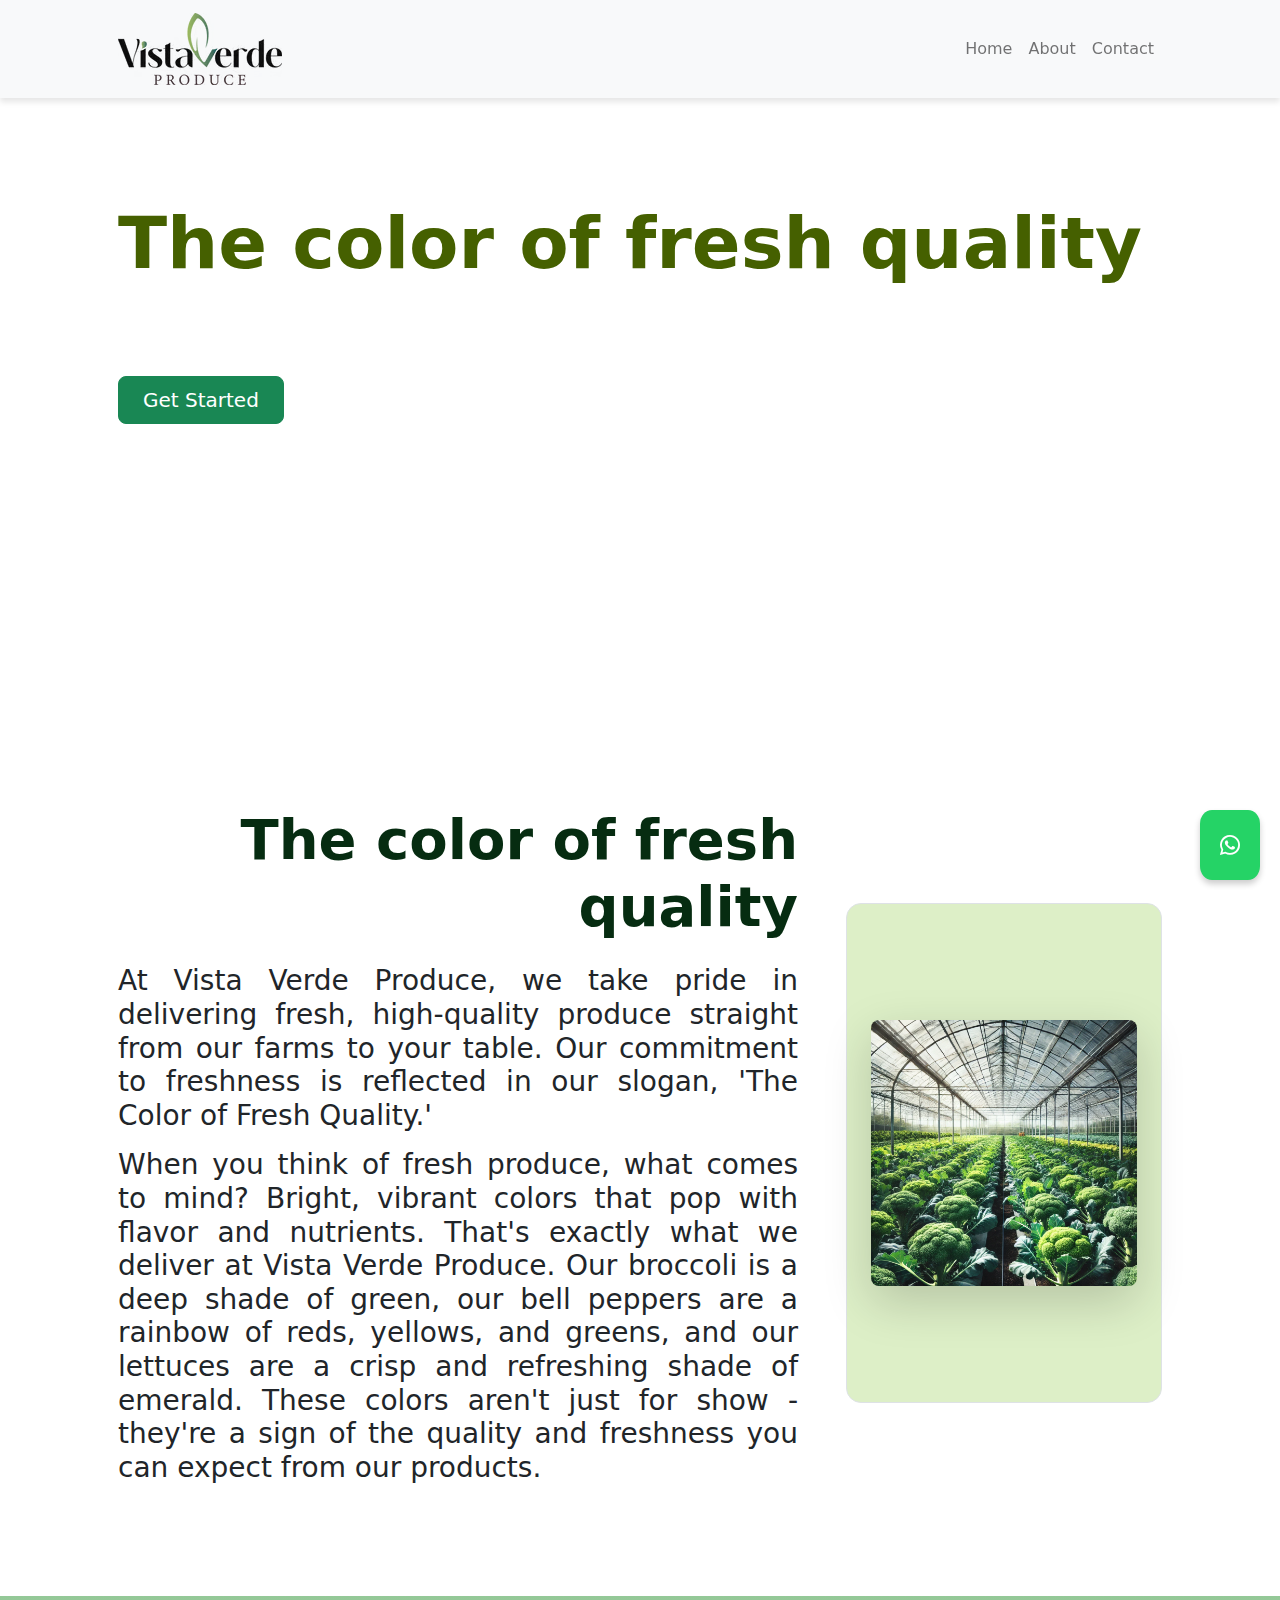
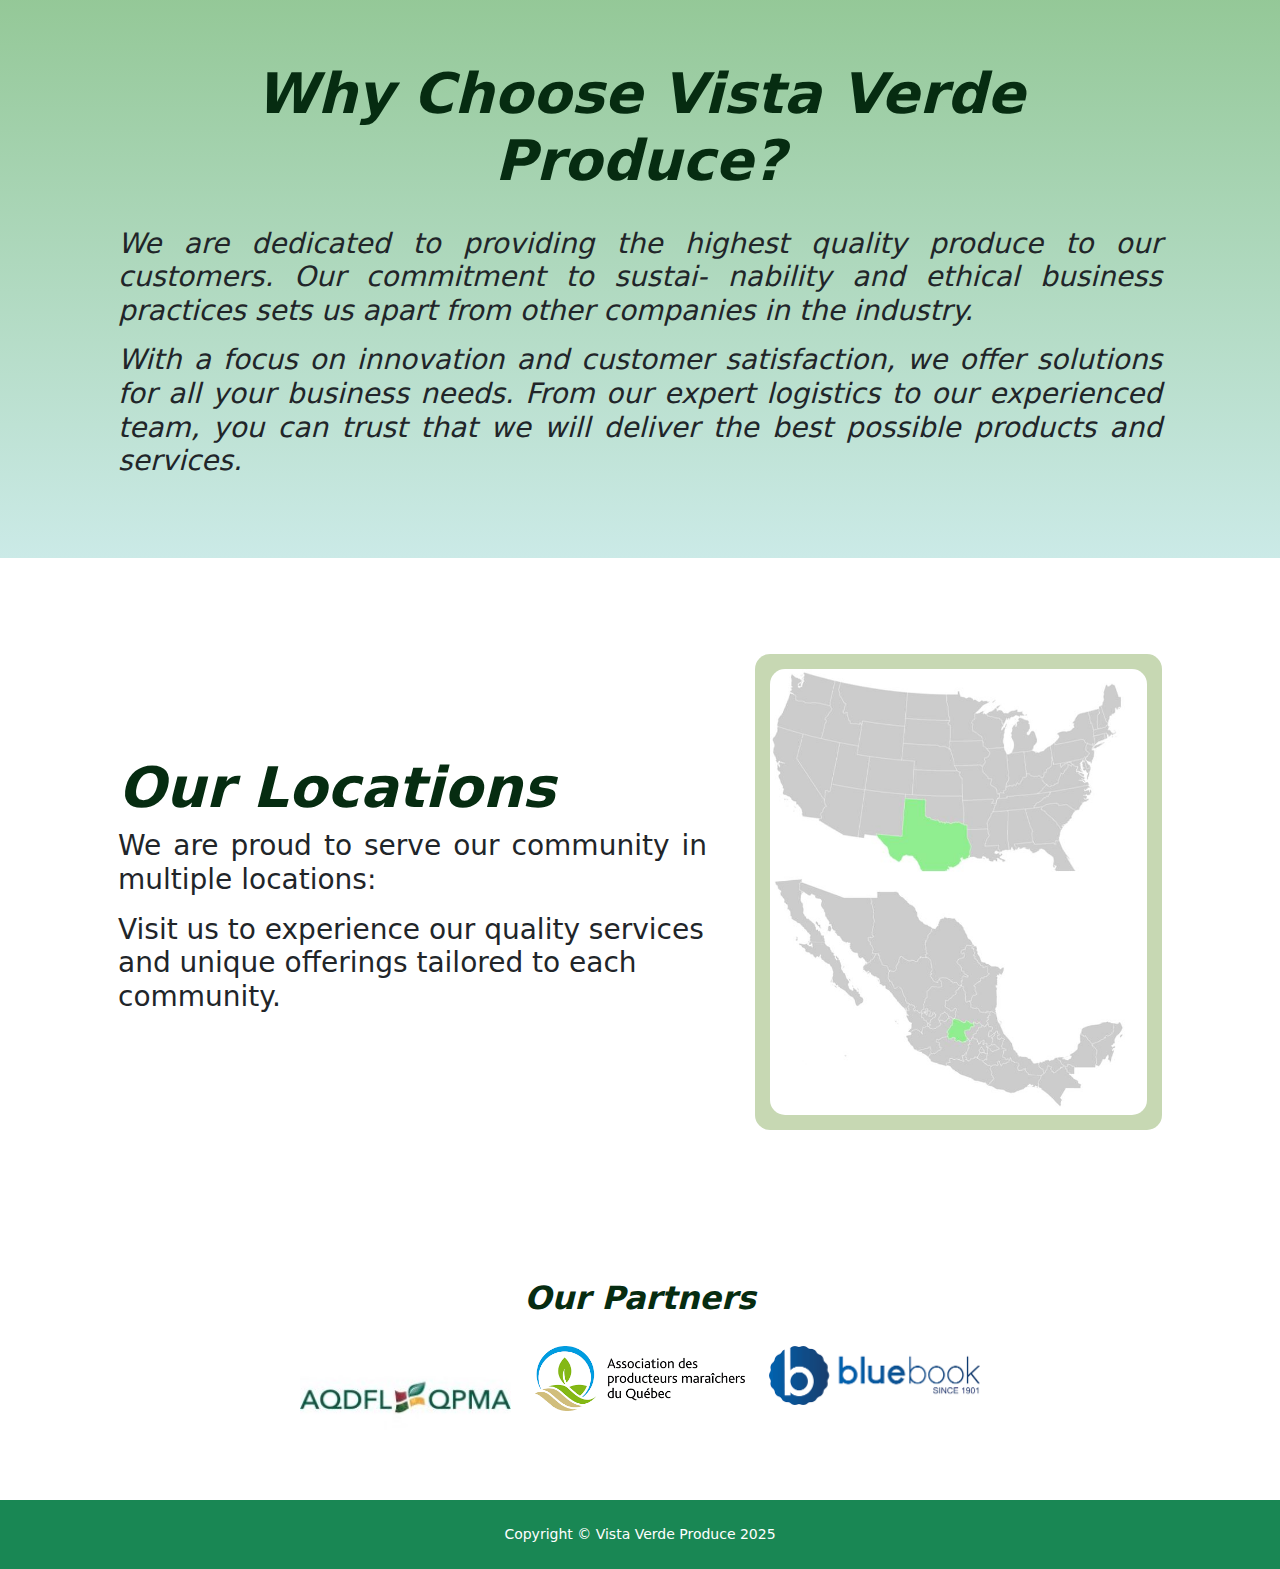
==== index.html @ ee011097 "Init" ====
<!DOCTYPE html>
<html lang="en">
    <head>
        <meta charset="utf-8" />
        <meta name="viewport" content="width=device-width, initial-scale=1, shrink-to-fit=no" />
        <meta name="description" content="" />
        <meta name="author" content="" />
        <title>Vista Verde Produce - Home</title>
        <!-- Favicon-->
        <link rel="icon" type="image/png" href="assets/GlifoVerdeP.avif" />
        <!-- Bootstrap icons-->
        <link href="https://cdn.jsdelivr.net/npm/bootstrap-icons@1.5.0/font/bootstrap-icons.css" rel="stylesheet" />
        <!-- Core theme CSS (includes Bootstrap)-->
        <link href="css/styles.css" rel="stylesheet" />
        <style>
            .navbar {
                position: fixed;
                top: 0;
                width: 100%;
                z-index: 1000;
                box-shadow: 0 4px 6px rgba(0, 0, 0, 0.1);
            }
            body {
                padding-top: 56px;
            }
            .navbar-collapse {
                background-color: white;
                position: absolute;
                width: 100%;
                left: 0;
                top: 100%;
                box-shadow: 0 4px 6px rgba(0, 0, 0, 0.1);
            }
            @media (min-width: 992px) {
                .navbar-collapse {
                    position: relative;
                    background-color: transparent;
                    box-shadow: none;
                }
            }
        </style>
    </head>
    
    <body class="d-flex flex-column h-100">
        <main class="flex-shrink-0"> 
            <!-- Video de fondo -->
            <div class="video-background">
                <video autoplay muted loop>
                    <source src="assets/back-clip-demo.mp4" type="video/mp4">
                    Tu navegador no soporta el video.
                </video>
            </div>

                 <!-- Navigation-->
                 <nav class="navbar navbar-expand-lg navbar-light bg-light">
                    <div class="container px-5">
                        <a class="navbar-brand" href="index.html"><img src="assets/logo Oficial VistaVerde Produce1080x1080.avif" ></a>
                        <button class="navbar-toggler" type="button" data-bs-toggle="collapse" data-bs-target="#navbarSupportedContent" aria-controls="navbarSupportedContent" aria-expanded="false" aria-label="Toggle navigation"><span class="navbar-toggler-icon"></span></button>
                        <div class="collapse navbar-collapse" id="navbarSupportedContent">
                            <ul class="navbar-nav ms-auto mb-2 mb-lg-0">
                                <li class="nav-item"><a class="nav-link" href="index.html">Home</a></li>
                                <li class="nav-item"><a class="nav-link" href="#">About</a></li>
                                <li class="nav-item"><a class="nav-link" href="#">Contact</a></li>
                            </ul>
                        </div>
                    </div>
                </nav>

            <!-- Header-->
            <header class="py-5" >
                <div class="container px-5">
                    <div class="row align-items-center justify-content-center my-5">
                        <div class="col-lg-12 col-xl-12 col-xxl-12">
                            <div class="py-5 text-center text-xl-start">
                                <h1 class="display-2 fw-bolder mb-2" style="color:#456000">The color of fresh quality</h1>
                                <p class="lead fw-normal display-5 text-white mb-4">Fresh and high quality products</p>
                               <div class="d-grid gap-3 d-sm-flex justify-content-sm-center justify-content-xl-start">
                                    <a class="btn btn-success btn-lg px-4 me-sm-3" href="#!">Get Started</a>
                                </div>
                            </div>
                        </div>
                    </div>
                </div>
            </header>

            <!-- Features section-->
            <section class="py-5" id="">
                <br>
                <div class="container px-5 my-5">
                    <div class="row gx-5 d-flex align-items-center">
                        <!-- Title and paragraphs on the left -->
                        <div class="col-lg-8">
                            <div class="text-end mb-4">
                                <h1 class="display-4 fw-bolder mb-2" style="color:rgb(6, 44, 17)">The color of fresh quality</h1>
                            </div>
                            <p class="lead fw-normal display-5 fs-3" style="text-align: justify;">
                                At Vista Verde Produce, we take pride in delivering fresh, high-quality produce straight from our farms to your table.
                                Our commitment to freshness is reflected in our slogan, 'The Color of Fresh Quality.'
                            </p>
                            <p class="lead fw-normal display-5 fs-3" style="text-align: justify;">
                                When you think of fresh produce, what comes to mind? Bright, vibrant colors that pop with flavor and nutrients.
                                That's exactly what we deliver at Vista Verde Produce. Our broccoli is a deep shade of green, our bell peppers are a rainbow of reds,
                                yellows, and greens, and our lettuces are a crisp and refreshing shade of emerald. These colors aren't just for show - they're a sign of the quality
                                and freshness you can expect from our products.
                            </p>
                        </div>
                        <!-- Image on the right with a green border and background -->
                        <div class="col-lg-4 mb-5 mb-lg-0">
                            <div class="border p-4" style="background-color: #ddefc7; border-radius: 15px; height: 500px; display: flex; justify-content: center; align-items: center;">
                                <img src="assets/58d849de-5cbd-40fd-9406-d61d71674718.webp" class="img-fluid rounded-3 shadow-lg" alt="Fresh Produce">
                            </div>
                        </div>
                    
                    </div>
                </div>
            </section>
            <!-- Testimonial section-->
            <section class="green-gradient py-3 ">
                <div class="container px-5 my-5">
                    <div class="row gx-5 justify-content-center">
                        <div class="col-lg-12 col-xl-12">
                            <div class="text-center">
                                <h1 class="display-4 fw-bolder mb-2 fst-italic" style="color:rgb(6, 44, 17)">Why Choose Vista Verde Produce?</h1>
                            </div>
                            <br>
                            <div class="lead fw-normal display-5 fs-3 fst-italic text-dark" style="text-align: justify;" ><p>
                                We are dedicated to providing the highest quality produce to our customers. 
                                Our commitment to sustai- nability and ethical business practices sets us apart from other companies in the industry.
                            </p>
                            </div>
                            <div class="lead fw-normal display-5 fs-3 fst-italic text-dark" style="text-align: justify;"><p>
                                With a focus on innovation and customer satisfaction, we offer solutions for all your business needs. 
                                From our expert logistics to our experienced team, you can trust that we will deliver the best possible products and services.
                                
                            </p>
                            </div>
                        </div>
                        
                    </div>
                </div>
            </section>

            <!-- All Locations Section -->
            <section class="py-5 bg-Withe">
                <div class="container px-5 my-5">
                    <div class="row gx-5 align-items-center">
                        <!-- Texto a la izquierda (4 columnas) -->
                        <div class="col-lg-7">
                            <h1 class="display-4 fw-bolder mb-2 fst-italic" style="color:rgb(6, 44, 17)">Our Locations</h1>
                            <p class="lead fw-normal display-5 fs-3 text-dark" style="text-align: justify;">We are proud to serve our community in multiple locations: </p>
                            <p class="lead fw-normal display-5 fs-3 text-dark" style="text-align: left;">Visit us to experience our quality services and unique offerings tailored to each community. </p>
                        </div>
                        <!-- Imagen SVG a la derecha (8 columnas) -->
                        <div class="col-lg-5">
                            <div style="background-color: #c7d8b3; border-radius: 15px; padding: 15px; display: flex; justify-content: center; align-items: center;">
                                <img src="/assets/usa_mex.JPG" alt="USA Map" style="max-width: 100%; height: auto; border-radius: 15px;" />
                            </div>
                        </div>
                    </div>
                </div>
            </section>


            <!-- Our Partners-->
            <section class="container px-5 my-5">
                <div class="row gx-5 justify-content-center">
                    <!-- Controles de navegación (izquierda) -->
                    <div class="col-lg-2 d-flex align-items-center justify-content-center ">
                        <button class="carousel-control-prev" type="button" data-bs-target="#carouselExampleControls" data-bs-slide="prev">
                            <span class="carousel-control-prev-icon" aria-hidden="true"></span>
                            <span class="visually-hidden">Previous</span>
                        </button>
                    </div>
            
                    <!-- Carrusel de imágenes -->
                    <div class="col-lg-8">
                        <div class="fs-2 mb-4 fw-bold fst-italic text-center" style="color:rgb(6, 44, 17)">Our Partners</div>
                        <div id="carouselExampleControls" class="carousel slide" data-bs-ride="carousel">
                            <div class="carousel-inner">
                                <!-- Slide 1 -->
                                <div class="carousel-item active">
                                    <div class="row">
                                        <div class="col-4">
                                            <img src="assets/partner1.jpg" class="d-block w-100" alt="Image 1">
                                        </div>
                                        <div class="col-4">
                                            <img src="assets/partner2.jpg" class="d-block w-100" alt="Image 2">
                                        </div>
                                        <div class="col-4">
                                            <img src="assets/partner3.jpg" class="d-block w-100" alt="Image 3">
                                        </div>
                                    </div>
                                </div>
                                <!-- Slide 2 -->
                                <div class="carousel-item">
                                    <div class="row">
                                        <div class="col-4">
                                            <img src="assets/partner4.jpg" class="d-block w-100" alt="Image 4">
                                        </div>
                                        <div class="col-4">
                                            <img src="assets/partner5.jpg" class="d-block w-100" alt="Image 5">
                                        </div>
                                        <div class="col-4">
                                            <img src="assets/partner6.png" class="d-block w-100" alt="Image 6">
                                        </div>
                                    </div>
                                </div>
                            </div>
                        </div>
                    </div>
            
                    <!-- Controles de navegación (derecha) -->
                    <div class="col-lg-2 d-flex align-items-center justify-content-center">
                        <button class="carousel-control-next" type="button" data-bs-target="#carouselExampleControls" data-bs-slide="next">
                            <span class="carousel-control-next-icon" aria-hidden="true"></span>
                            <span class="visually-hidden">Next</span>
                        </button>
                    </div>
                </div>
            </section>
            
   
        </main>

            
        <!-- Footer-->
        <footer class="bg-success py-4 mt-auto">
            <div class="container px-5">
                <div class="row align-items-center justify-content-between flex-column flex-sm-row">
                    <div class="text-center">
                        <div class="col-auto"><div class="small m-0 text-white">Copyright &copy; Vista Verde Produce 2025</div></div>
                    </div>
                    
                </div>
            </div>
        </footer>

        <a href="https://wa.me/your-number" class="whatsapp-button" target="_blank">
            <i class="bi bi-whatsapp"></i>
        </a>

        <!-- Bootstrap core JS-->
        <script src="https://cdn.jsdelivr.net/npm/bootstrap@5.2.3/dist/js/bootstrap.bundle.min.js"></script>

        <!-- Core theme JS-->
        <script src="js/scripts.js"></script>
        
    
        
    </body>
</html>
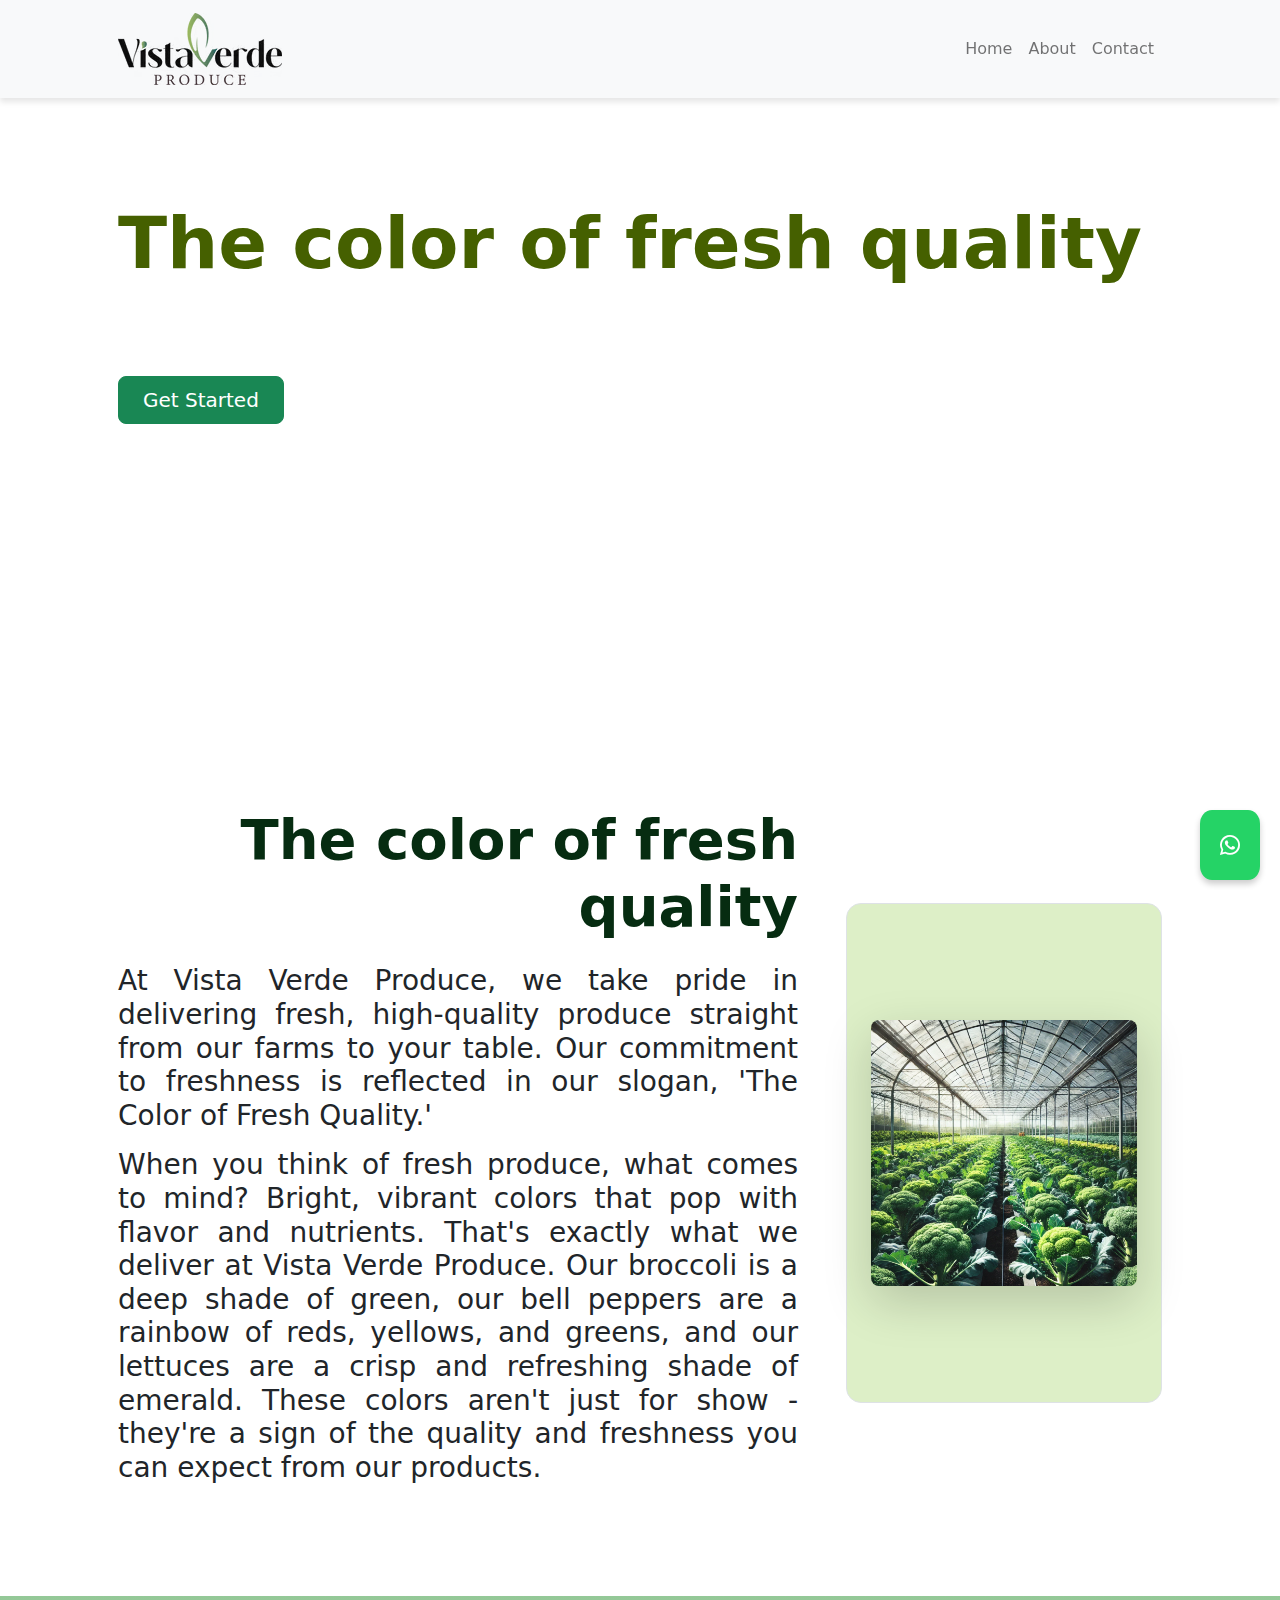
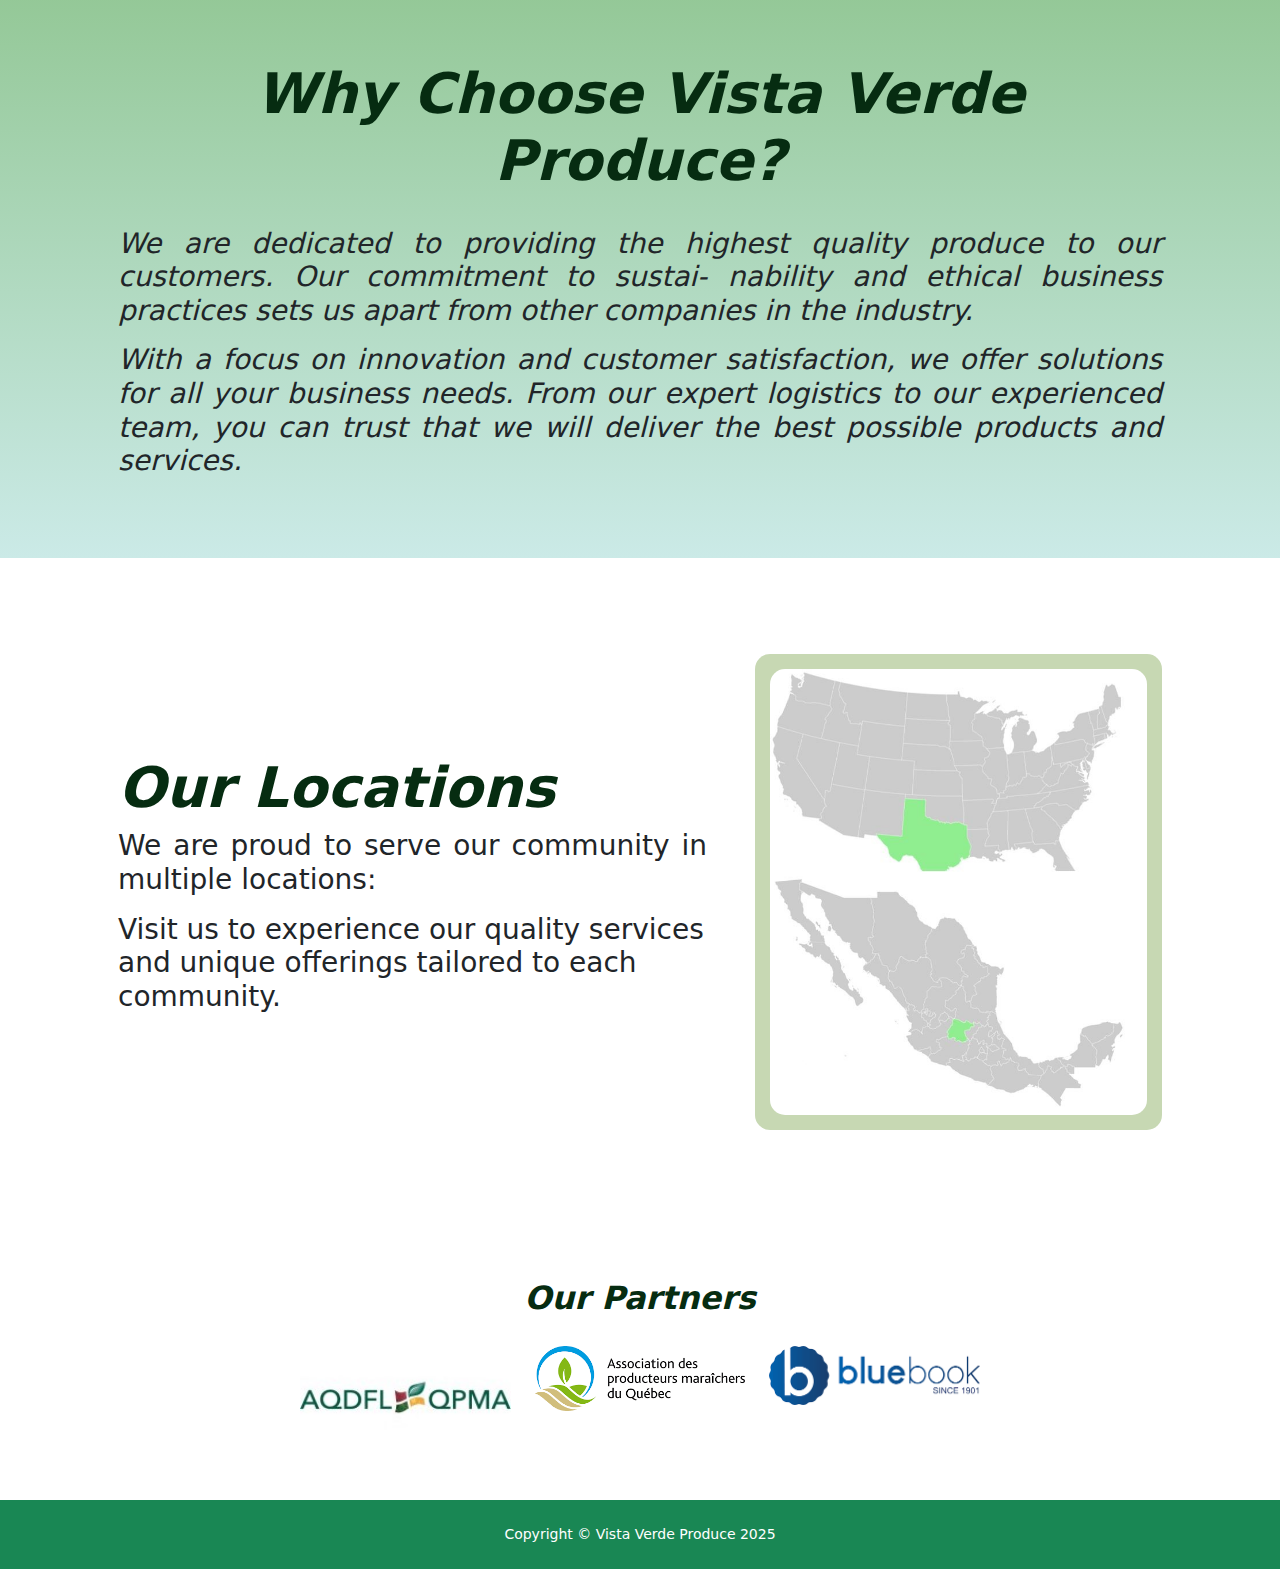
==== commit 19573ac8: "img mex" ====
--- a/index.html
+++ b/index.html
@@ -153,7 +153,7 @@
                         <!-- Imagen SVG a la derecha (8 columnas) -->
                         <div class="col-lg-5">
                             <div style="background-color: #c7d8b3; border-radius: 15px; padding: 15px; display: flex; justify-content: center; align-items: center;">
-                                <img src="/assets/usa_mex.JPG" alt="USA Map" style="max-width: 100%; height: auto; border-radius: 15px;" />
+                                <img src="/assets/usa_mex.png" alt="USA Map" style="max-width: 100%; height: auto; border-radius: 15px;" />
                             </div>
                         </div>
                     </div>
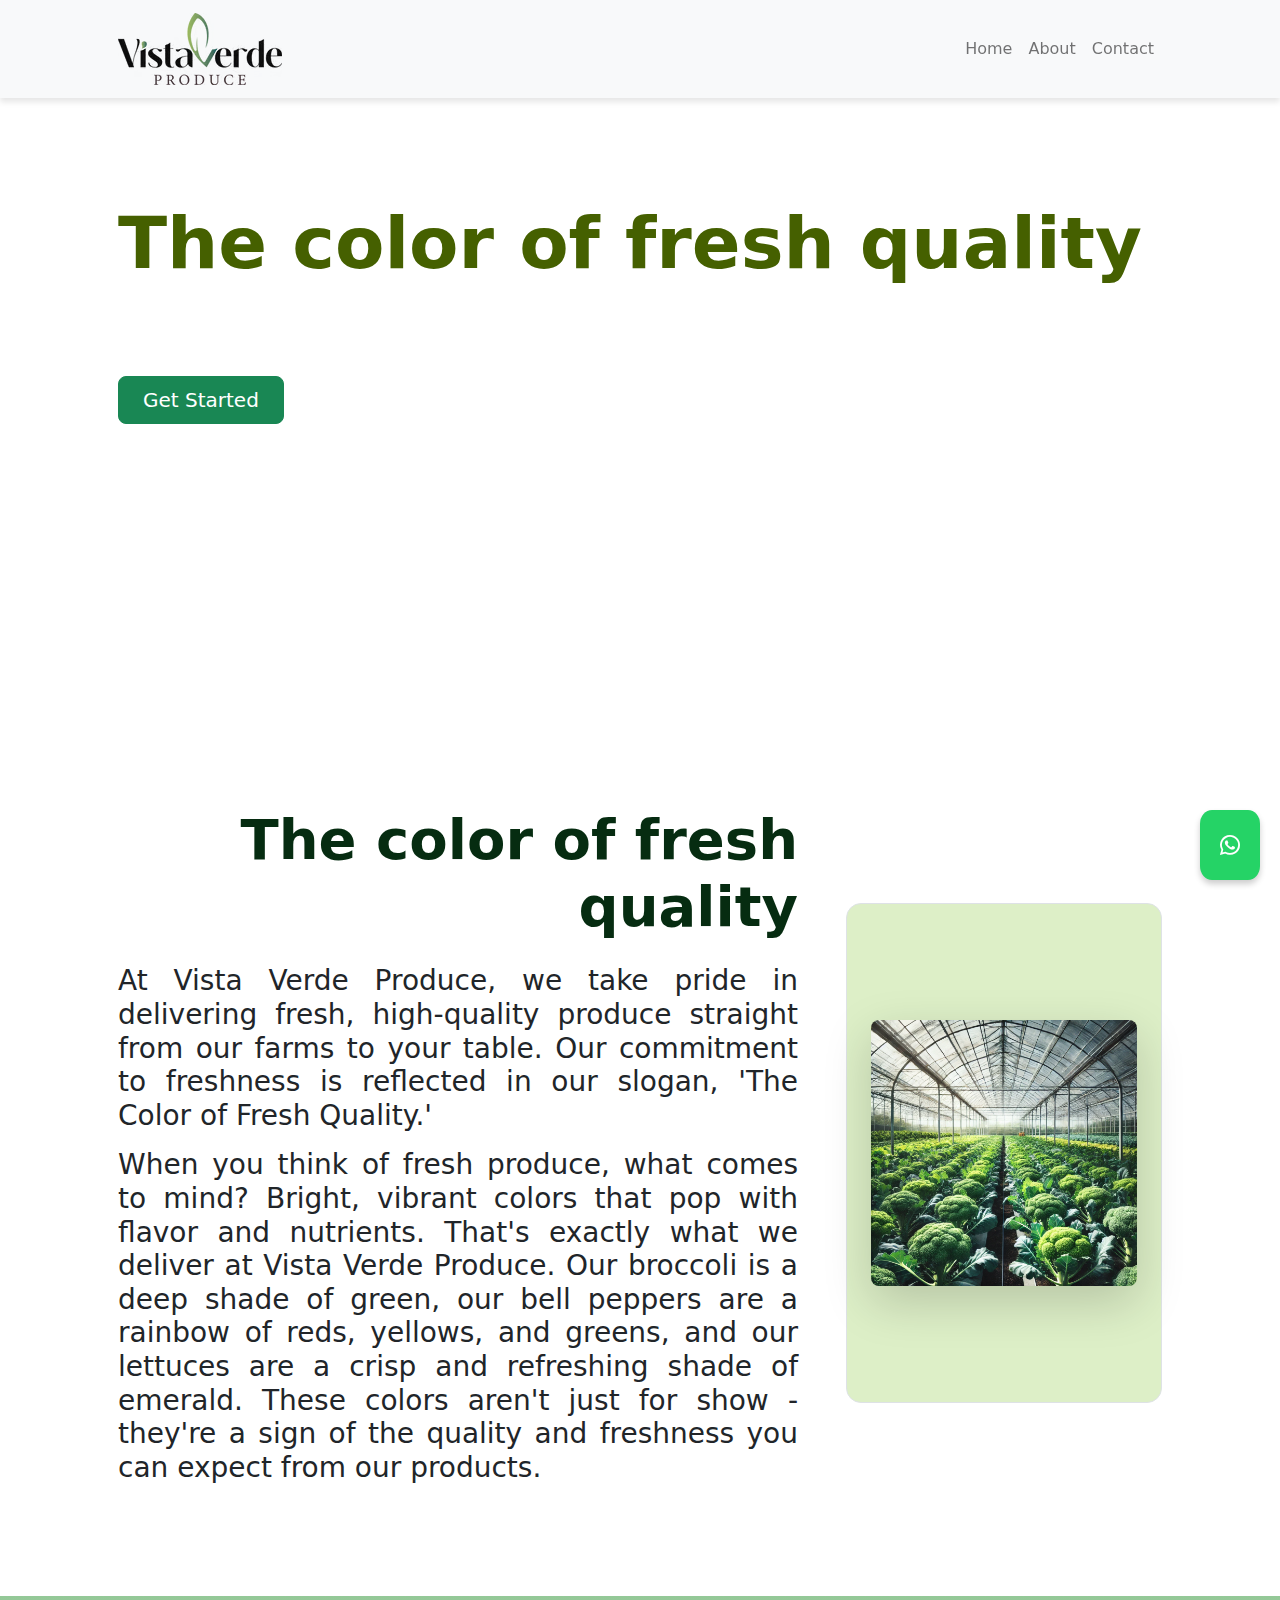
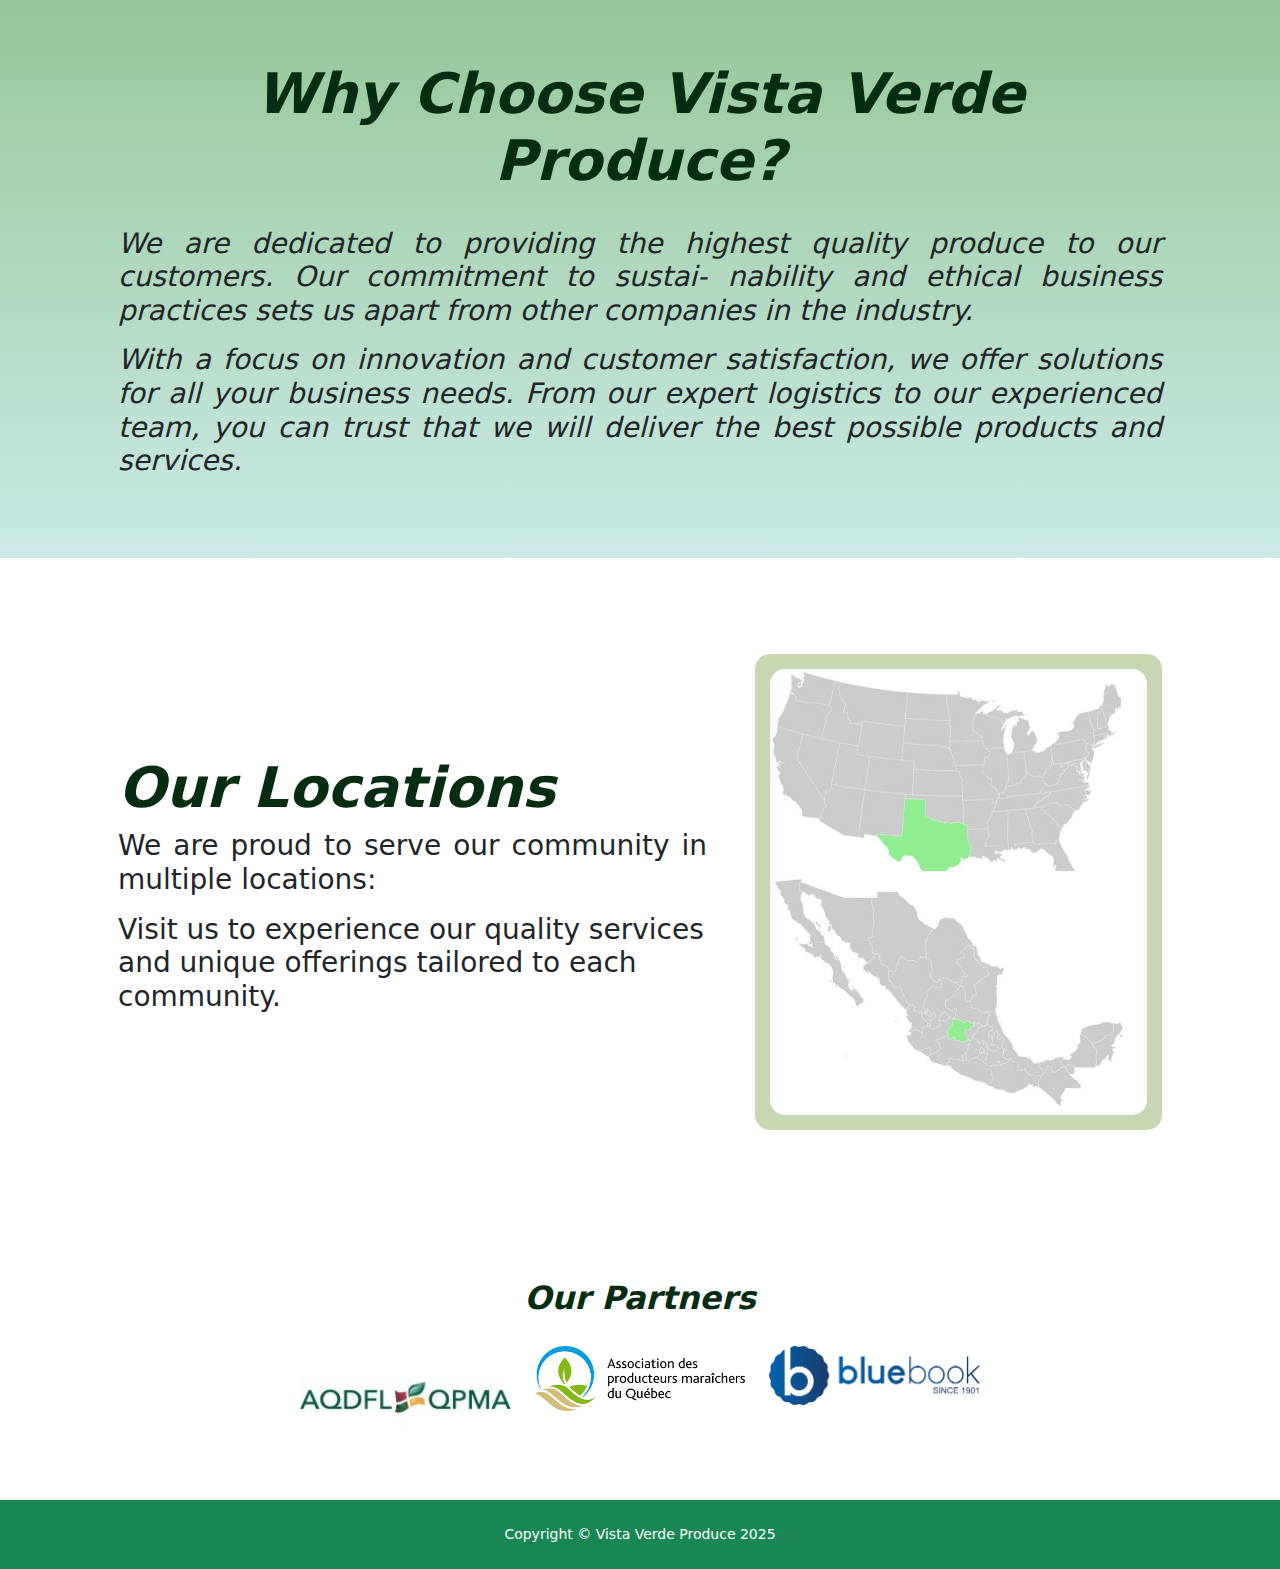
==== commit c7679727: "About" ====
--- a/index.html
+++ b/index.html
@@ -50,7 +50,6 @@
                     Tu navegador no soporta el video.
                 </video>
             </div>
-
                  <!-- Navigation-->
                  <nav class="navbar navbar-expand-lg navbar-light bg-light">
                     <div class="container px-5">
@@ -59,7 +58,7 @@
                         <div class="collapse navbar-collapse" id="navbarSupportedContent">
                             <ul class="navbar-nav ms-auto mb-2 mb-lg-0">
                                 <li class="nav-item"><a class="nav-link" href="index.html">Home</a></li>
-                                <li class="nav-item"><a class="nav-link" href="#">About</a></li>
+                                <li class="nav-item"><a class="nav-link" href="about.html">About</a></li>
                                 <li class="nav-item"><a class="nav-link" href="#">Contact</a></li>
                             </ul>
                         </div>
@@ -153,7 +152,7 @@
                         <!-- Imagen SVG a la derecha (8 columnas) -->
                         <div class="col-lg-5">
                             <div style="background-color: #c7d8b3; border-radius: 15px; padding: 15px; display: flex; justify-content: center; align-items: center;">
-                                <img src="/assets/usa_mex.png" alt="USA Map" style="max-width: 100%; height: auto; border-radius: 15px;" />
+                                <img src="/assets/usa_mex.jpg" alt="USA Map" style="max-width: 100%; height: auto; border-radius: 15px;" />
                             </div>
                         </div>
                     </div>
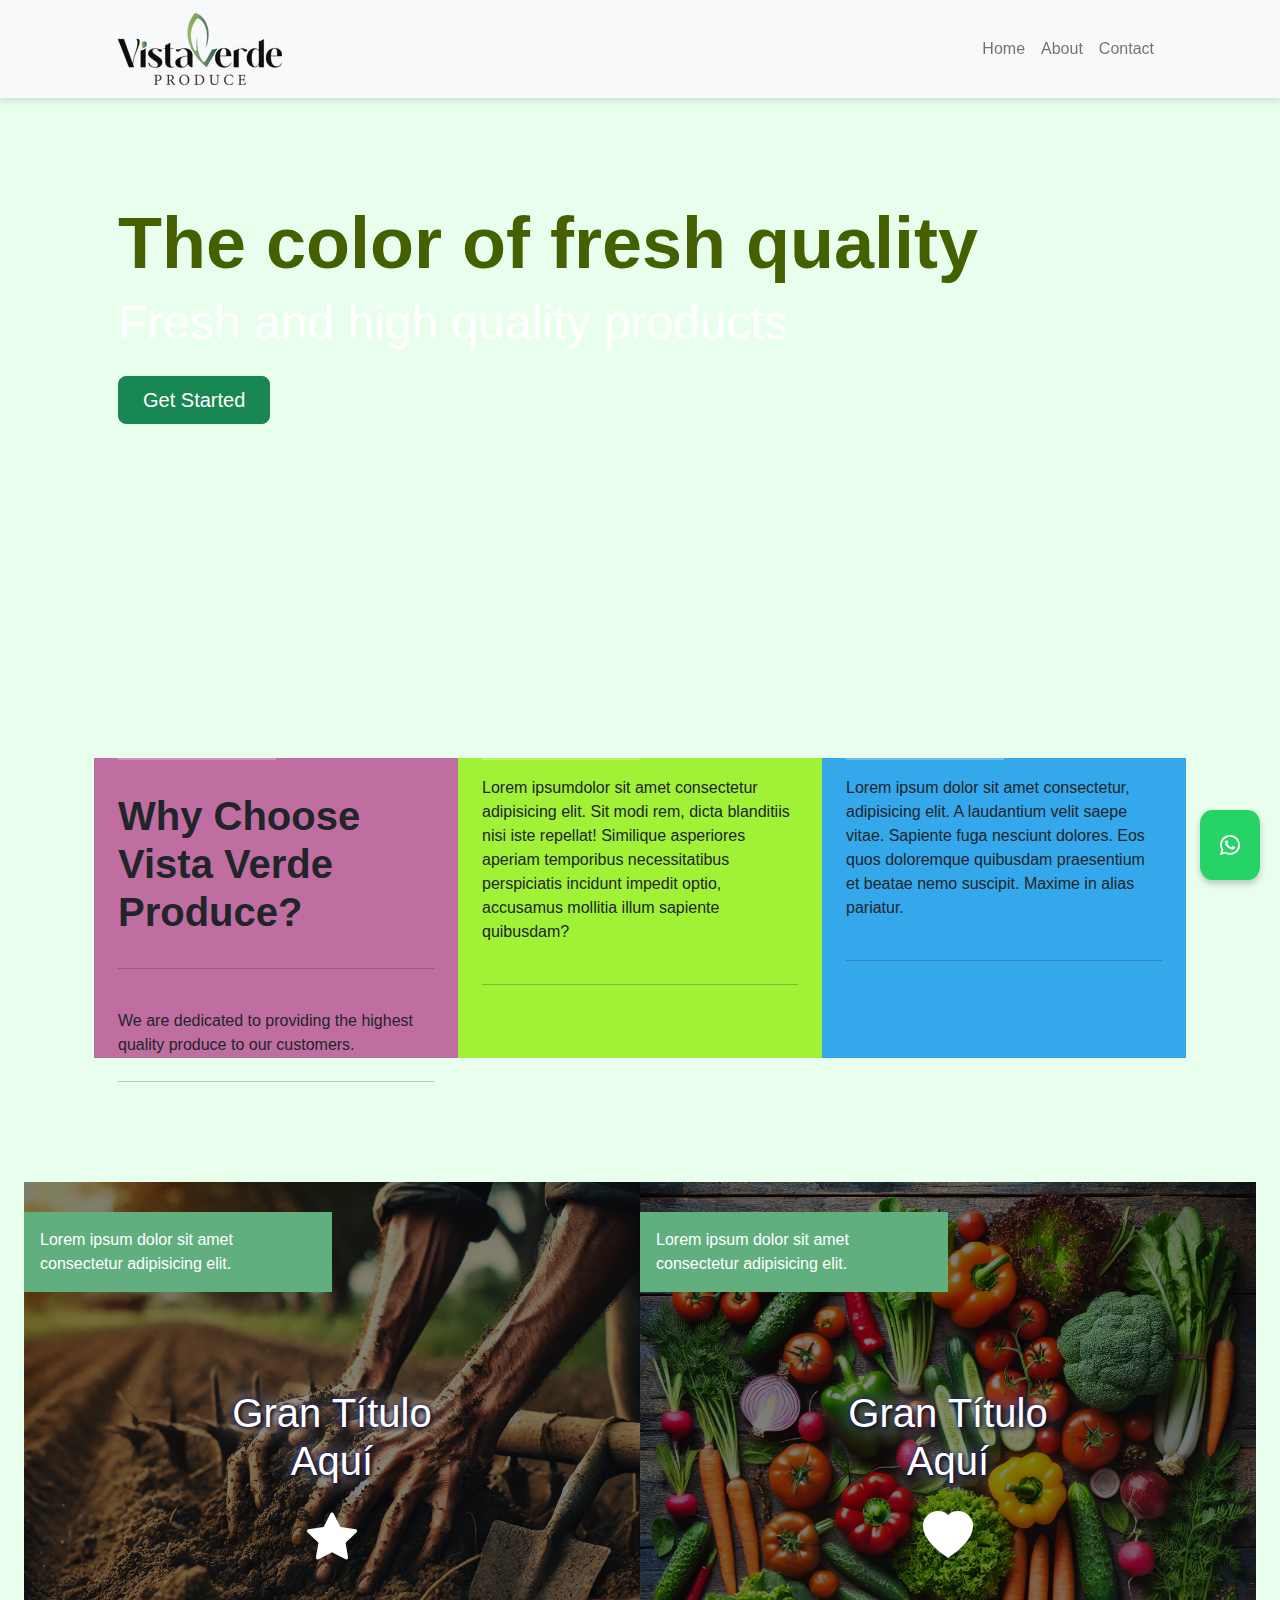
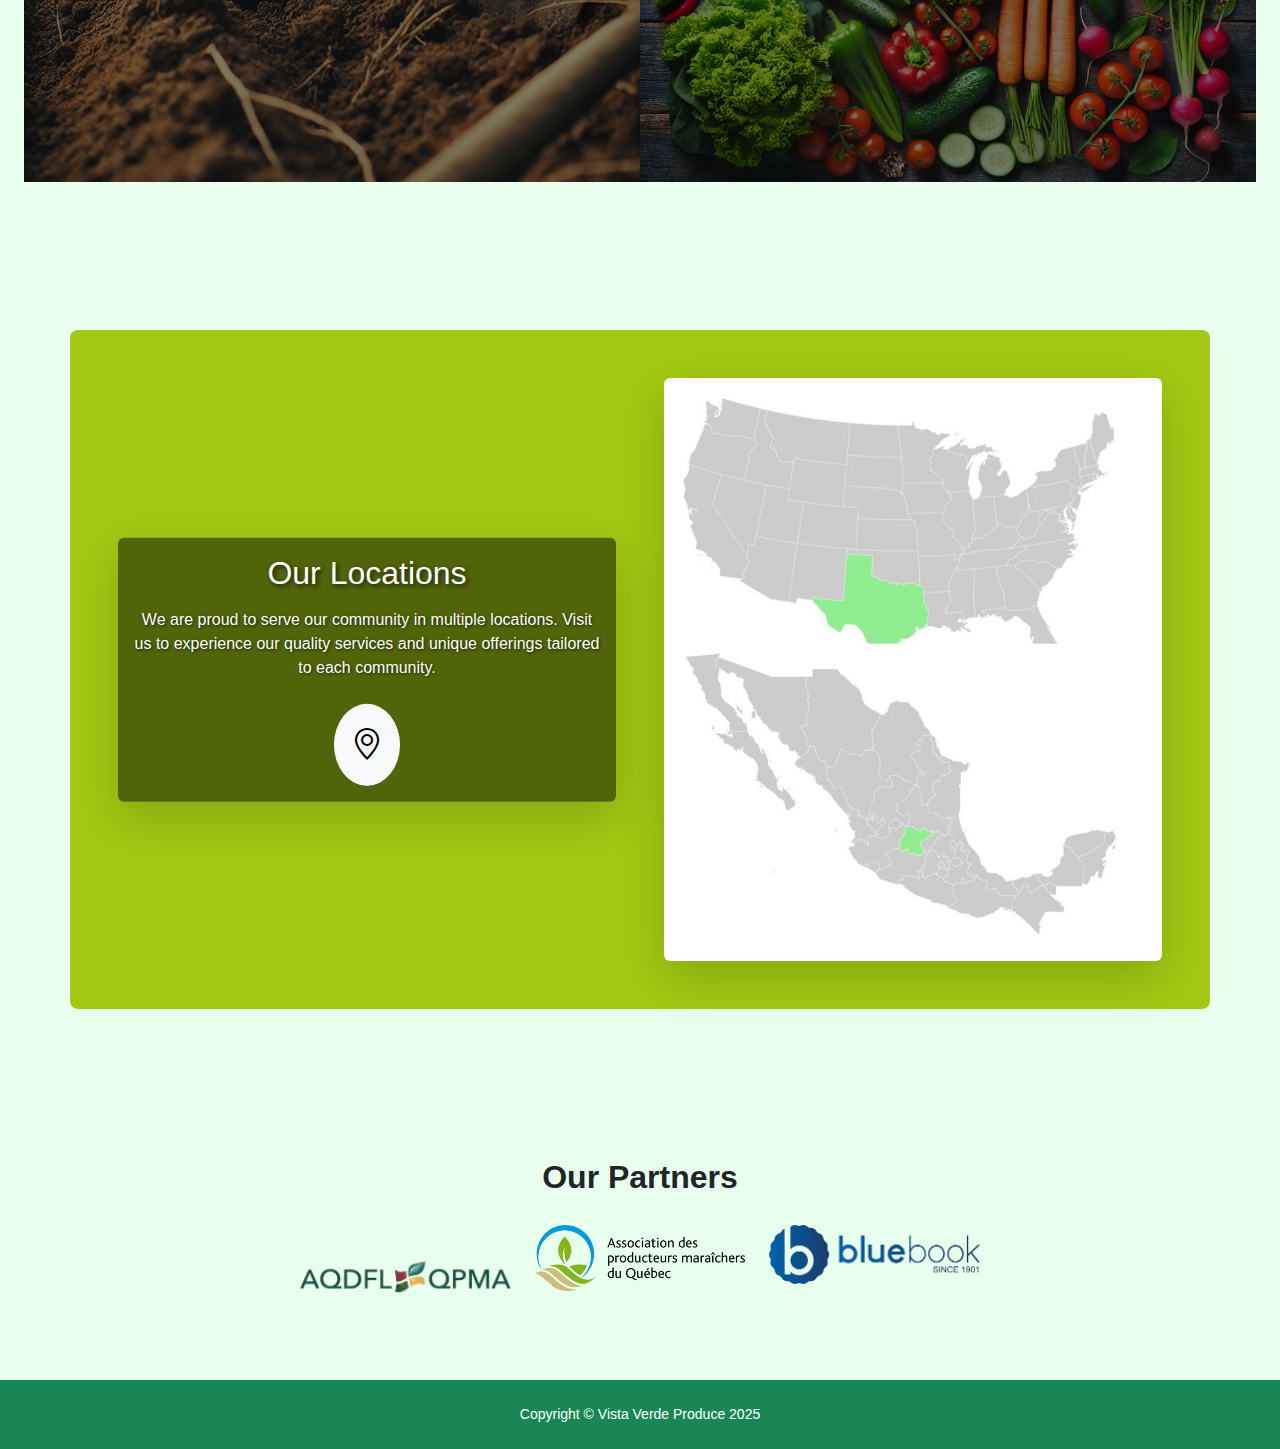
==== commit 2b9b48ba: "25 Marzo 2025" ====
--- a/index.html
+++ b/index.html
@@ -41,12 +41,12 @@
         </style>
     </head>
     
-    <body class="d-flex flex-column h-100">
+    <body class="d-flex flex-column h-100" style="background-color: #e9ffee;">
         <main class="flex-shrink-0"> 
             <!-- Video de fondo -->
             <div class="video-background">
                 <video autoplay muted loop>
-                    <source src="assets/back-clip-demo.mp4" type="video/mp4">
+                    <source src="assets/home/back-clip-demo.mp4" type="video/mp4">
                     Tu navegador no soporta el video.
                 </video>
             </div>
@@ -82,83 +82,146 @@
                 </div>
             </header>
 
-            <!-- Features section-->
+            <!-- Sección 1-->
+            <section class="py-4" id="">
+                <div class="container px-5 my-5">
+                    <div class="row gx-5">
+                        <!-- Title and paragraphs on the left -->
+                        <div class="col-lg-4 d-flex flex-column" style="background-color: #c06ea2; height: 300px;">
+                            <hr style="border: 1px solid #fff; width: 50%; margin-top: 0;">
+                            <p>
+                                <h1 class="fw-bolder mb-2" >Why Choose Vista Verde Produce?</h1> 
+                                <hr class="my-4">
+                                <p class="fs-1"></p>We are dedicated to providing the highest quality produce to our customers.
+                                <hr class="my-4">
+                            </p>
+                        </div>
+
+                        <div class="col-lg-4 d-flex flex-column" style="background-color: #a1f137; height: 300px;">
+                            <hr style="border: 1px solid #fff; width: 50%; margin-top: 0;">
+                            <p>Lorem ipsumdolor sit amet consectetur adipisicing elit. Sit modi rem, dicta blanditiis nisi iste repellat! Similique asperiores aperiam temporibus necessitatibus perspiciatis incidunt impedit optio, accusamus mollitia illum sapiente quibusdam?</p>
+                            <hr class="my-4">
+                        </div>
+                        <div class="col-lg-4 d-flex flex-column" style="background-color: #34a8eb; height: 300px;">
+                            <hr style="border: 1px solid #fff; width: 50%; margin-top: 0;">
+                            <p>Lorem ipsum dolor sit amet consectetur, adipisicing elit. A laudantium velit saepe vitae. Sapiente fuga nesciunt dolores. Eos quos doloremque quibusdam praesentium et beatae nemo suscipit. Maxime in alias pariatur.
+                            <hr class="my-4">
+                        </div>
+                        
+                    </div>
+                </div>
+            </section>
+
+            <!--Sección Secundaria-->
+            <section class="py-1" id="">
+                <div class="container-fluid px-5 my-5">
+                    <div class="row gx-5">
+                        <!-- Primera columna con imagen de fondo oscura -->
+                        <div class="col-lg-6 d-flex flex-column" style="background-image: url('assets/home/s2-img1.webp'); background-size: cover; height: 600px; position: relative;">
+                            <!-- Capa oscura sobre la imagen -->
+                            <div class="position-absolute top-0 start-0 w-100 h-100" style="background-color: rgba(0, 0, 0, 0.5);"></div>
+                            
+                            <!-- Recuadro verde con texto -->
+                            <div class="position-absolute top-0 start-0 w-50 p-3" style="background-color: #61af7f; z-index: 10; margin-top: 30px;">
+                                <p class="text-white mb-0">Lorem ipsum dolor sit amet consectetur adipisicing elit.</p>
+                            </div>
+
+                            <!-- Texto h1 y icono sobre la imagen -->
+                            <div class="position-absolute top-50 start-50 translate-middle p-3 text-center" style="z-index: 5;">
+                                <h1 class="text-white text-shadow mb-3" style="text-shadow: 2px 2px 5px black, 0 0 25px #fff, 0 0 5px darkblue;">Gran Título Aquí</h1>
+                                <!-- Ícono de Bootstrap -->
+                                <i class="bi bi-star-fill text-white" style="font-size: 50px;"></i>
+                            </div>
+                        </div>
+
+                        <!-- Segunda columna con imagen de fondo oscura -->
+                        <div class="col-lg-6 d-flex flex-column" style="background-image: url('assets/home/s2-img2.webp'); background-size: cover; height: 600px; position: relative;">
+                            <!-- Capa oscura sobre la imagen -->
+                            <div class="position-absolute top-0 start-0 w-100 h-100" style="background-color: rgba(0, 0, 0, 0.5);"></div>
+
+                            <!-- Recuadro verde con texto -->
+                            <div class="position-absolute top-0 start-0 w-50 p-3" style="background-color: #61af7f; z-index: 10; margin-top: 30px;">
+                                <p class="text-white mb-0">Lorem ipsum dolor sit amet consectetur adipisicing elit.</p>
+                            </div>
+
+                            <!-- Texto h1 y icono sobre la imagen -->
+                            <div class="position-absolute top-50 start-50 translate-middle p-3 text-center" style="z-index: 5; transform: translate(-50%, -50%);">
+                                <h1 class="text-white text-shadow mb-3" style="text-shadow: 2px 2px 5px black, 0 0 25px #fff, 0 0 5px darkblue;">Gran Título Aquí</h1>
+                                <!-- Ícono de Bootstrap -->
+                                <i class="bi bi-heart-fill text-white" style="font-size: 50px;"></i>
+                            </div>
+                        </div>
+                    </div>
+                </div>
+            </section>
+
+            <!-- Sección con dos columnas -->
             <section class="py-5" id="">
-                <br>
-                <div class="container px-5 my-5">
-                    <div class="row gx-5 d-flex align-items-center">
-                        <!-- Title and paragraphs on the left -->
-                        <div class="col-lg-8">
-                            <div class="text-end mb-4">
-                                <h1 class="display-4 fw-bolder mb-2" style="color:rgb(6, 44, 17)">The color of fresh quality</h1>
-                            </div>
-                            <p class="lead fw-normal display-5 fs-3" style="text-align: justify;">
-                                At Vista Verde Produce, we take pride in delivering fresh, high-quality produce straight from our farms to your table.
-                                Our commitment to freshness is reflected in our slogan, 'The Color of Fresh Quality.'
-                            </p>
-                            <p class="lead fw-normal display-5 fs-3" style="text-align: justify;">
-                                When you think of fresh produce, what comes to mind? Bright, vibrant colors that pop with flavor and nutrients.
-                                That's exactly what we deliver at Vista Verde Produce. Our broccoli is a deep shade of green, our bell peppers are a rainbow of reds,
-                                yellows, and greens, and our lettuces are a crisp and refreshing shade of emerald. These colors aren't just for show - they're a sign of the quality
-                                and freshness you can expect from our products.
-                            </p>
-                        </div>
-                        <!-- Image on the right with a green border and background -->
-                        <div class="col-lg-4 mb-5 mb-lg-0">
-                            <div class="border p-4" style="background-color: #ddefc7; border-radius: 15px; height: 500px; display: flex; justify-content: center; align-items: center;">
-                                <img src="assets/58d849de-5cbd-40fd-9406-d61d71674718.webp" class="img-fluid rounded-3 shadow-lg" alt="Fresh Produce">
-                            </div>
-                        </div>
-                    
+                <div class="container px-5 my-5 text-dark" style="background-color: #a2c913; border-radius: 8px;">
+                    <div class="row gx-5">
+
+                        <!-- Columna con texto centrado sobre imagen de fondo -->
+                        <div class="col-lg-6 col-12 d-flex flex-column">
+                            <div class="position-relative top-50 start-50 translate-middle text-center text-white shadow-lg p-3 rounded" style="background-color: rgba(0, 0, 0, 0.5); z-index: 10;">
+                                <h2 class="mb-3" style="text-shadow: 2px 2px 5px rgba(0,0,0,0.7);">Our Locations</h2>
+                                <p style="text-shadow: 1px 1px 3px rgba(0,0,0,0.7);">We are proud to serve our community in multiple locations. Visit us to experience our quality services and unique offerings tailored to each community.</p>
+                                <!-- Icono de ubicación de Bootstrap -->
+                                <div class="mt-4">
+                                    <button class="btn btn-light rounded-circle p-3" style="font-size: 2rem;"  data-bs-toggle="modal" data-bs-target="#locationModal">
+                                        <i class="bi bi-geo-alt"></i> <!-- Icono de ubicación -->
+                                    </button>
+                                </div>
+                            </div>
+                        </div>
+
+                        <!-- Columna con imagen -->
+                        <div class="col-lg-6 col-12 d-flex flex-column" style="background-color: #a2c913;  border-radius: 8px;">
+                            <div class="">
+                                <!-- Imagen con puntero y click para abrir modal -->
+                                <div class="shadow-lg p-3 mb-5 bg-white rounded mt-5" style="border-radius: 8px; transition: all 0.3s ease-in-out;">
+                                    <img src="assets/home/s3-img1.jpg"  class="img-fluid" style="max-width: 100%; height: auto; border-radius: 8px; cursor: pointer;" data-bs-toggle="modal" data-bs-target="#locationModal">
+                                </div>
+                            </div>
+                        </div>
                     </div>
                 </div>
             </section>
-            <!-- Testimonial section-->
-            <section class="green-gradient py-3 ">
-                <div class="container px-5 my-5">
-                    <div class="row gx-5 justify-content-center">
-                        <div class="col-lg-12 col-xl-12">
-                            <div class="text-center">
-                                <h1 class="display-4 fw-bolder mb-2 fst-italic" style="color:rgb(6, 44, 17)">Why Choose Vista Verde Produce?</h1>
-                            </div>
-                            <br>
-                            <div class="lead fw-normal display-5 fs-3 fst-italic text-dark" style="text-align: justify;" ><p>
-                                We are dedicated to providing the highest quality produce to our customers. 
-                                Our commitment to sustai- nability and ethical business practices sets us apart from other companies in the industry.
-                            </p>
-                            </div>
-                            <div class="lead fw-normal display-5 fs-3 fst-italic text-dark" style="text-align: justify;"><p>
-                                With a focus on innovation and customer satisfaction, we offer solutions for all your business needs. 
-                                From our expert logistics to our experienced team, you can trust that we will deliver the best possible products and services.
-                                
-                            </p>
-                            </div>
-                        </div>
-                        
-                    </div>
-                </div>
-            </section>
-
-            <!-- All Locations Section -->
-            <section class="py-5 bg-Withe">
-                <div class="container px-5 my-5">
-                    <div class="row gx-5 align-items-center">
-                        <!-- Texto a la izquierda (4 columnas) -->
-                        <div class="col-lg-7">
-                            <h1 class="display-4 fw-bolder mb-2 fst-italic" style="color:rgb(6, 44, 17)">Our Locations</h1>
-                            <p class="lead fw-normal display-5 fs-3 text-dark" style="text-align: justify;">We are proud to serve our community in multiple locations: </p>
-                            <p class="lead fw-normal display-5 fs-3 text-dark" style="text-align: left;">Visit us to experience our quality services and unique offerings tailored to each community. </p>
-                        </div>
-                        <!-- Imagen SVG a la derecha (8 columnas) -->
-                        <div class="col-lg-5">
-                            <div style="background-color: #c7d8b3; border-radius: 15px; padding: 15px; display: flex; justify-content: center; align-items: center;">
-                                <img src="/assets/usa_mex.jpg" alt="USA Map" style="max-width: 100%; height: auto; border-radius: 15px;" />
-                            </div>
-                        </div>
-                    </div>
-                </div>
-            </section>
-
+
+
+            <!-- Modal con mapas -->
+            <div class="modal fade" id="locationModal" tabindex="-1" aria-labelledby="locationModalLabel" aria-hidden="true">
+                <div class="modal-dialog modal-lg">
+                    <div class="modal-content">
+                        <div class="modal-header">
+                            <h5 class="modal-title" id="locationModalLabel">Our Locations</h5>
+                            <button type="button" class="btn-close" data-bs-dismiss="modal" aria-label="Close"></button>
+                        </div>
+                        <div class="modal-body">
+                            <div class="row">
+                                <!-- Columna para títulos de las ciudades -->
+                                <div class="col-md-6">
+                                    <h4>Irapuato, Guanajuato</h4>
+                                    <h4>McAllen, Texas</h4>
+                                </div>
+                                <!-- Columna para los mapas -->
+                                <div class="col-md-6">
+                                    <!-- Mapa de McAllen, Texas -->
+                                    <div class="mb-3">
+                                        <iframe src="https://www.google.com/maps/embed?pb=!1m18!1m12!1m3!1d228938.01922845095!2d-98.40442796889442!3d26.289024501933437!2m3!1f0!2f0!3f0!3m2!1i1024!2i768!4f13.1!3m3!1m2!1s0x866576324d9637df%3A0x2f1d39a9b52c0eb8!2sMcAllen%2C%20TX%2C%20USA!5e0!3m2!1sen!2smx!4v1742757994048!5m2!1sen!2smx" width="100%" height="300" style="border:0;" allowfullscreen="" loading="lazy"></iframe>
+                                    </div>
+                                    <!-- Mapa de Irapuato, Guanajuato -->
+                                    <div>
+                                        <iframe src="https://www.google.com/maps/embed?pb=!1m18!1m12!1m3!1d59723.897110838014!2d-101.3932378910461!3d20.680009058056136!2m3!1f0!2f0!3f0!3m2!1i1024!2i768!4f13.1!3m3!1m2!1s0x842c7e1f7b7e24f5%3A0xc7fd081ecde9689b!2sIrapuato%2C%20Guanajuato!5e0!3m2!1sen!2smx!4v1742757272665!5m2!1sen!2smx" width="100%" height="300" style="border:0;" allowfullscreen="" loading="lazy"></iframe>
+                                    </div>
+                                </div>
+                            </div>
+                        </div>
+                        <div class="modal-footer">
+                            <button type="button" class="btn btn-danger" data-bs-dismiss="modal">Close</button>
+                        </div>
+                    </div>
+                </div>
+            </div>
 
             <!-- Our Partners-->
             <section class="container px-5 my-5">
@@ -173,20 +236,20 @@
             
                     <!-- Carrusel de imágenes -->
                     <div class="col-lg-8">
-                        <div class="fs-2 mb-4 fw-bold fst-italic text-center" style="color:rgb(6, 44, 17)">Our Partners</div>
+                        <div class="fs-2 mb-4 fw-bold  text-center" style="">Our Partners</div>
                         <div id="carouselExampleControls" class="carousel slide" data-bs-ride="carousel">
                             <div class="carousel-inner">
                                 <!-- Slide 1 -->
                                 <div class="carousel-item active">
                                     <div class="row">
                                         <div class="col-4">
-                                            <img src="assets/partner1.jpg" class="d-block w-100" alt="Image 1">
-                                        </div>
-                                        <div class="col-4">
-                                            <img src="assets/partner2.jpg" class="d-block w-100" alt="Image 2">
-                                        </div>
-                                        <div class="col-4">
-                                            <img src="assets/partner3.jpg" class="d-block w-100" alt="Image 3">
+                                            <img src="assets/home/partner1.png" class="d-block w-100" alt="Image 1">
+                                        </div>
+                                        <div class="col-4">
+                                            <img src="assets/home/partner2.png" class="d-block w-100" alt="Image 2">
+                                        </div>
+                                        <div class="col-4">
+                                            <img src="assets/home/partner3.png" class="d-block w-100" alt="Image 3">
                                         </div>
                                     </div>
                                 </div>
@@ -194,13 +257,13 @@
                                 <div class="carousel-item">
                                     <div class="row">
                                         <div class="col-4">
-                                            <img src="assets/partner4.jpg" class="d-block w-100" alt="Image 4">
-                                        </div>
-                                        <div class="col-4">
-                                            <img src="assets/partner5.jpg" class="d-block w-100" alt="Image 5">
-                                        </div>
-                                        <div class="col-4">
-                                            <img src="assets/partner6.png" class="d-block w-100" alt="Image 6">
+                                            <img src="assets/home/partner4.png" class="d-block w-100" alt="Image 4">
+                                        </div>
+                                        <div class="col-4">
+                                            <img src="assets/home/partner5.png" class="d-block w-100" alt="Image 5">
+                                        </div>
+                                        <div class="col-4">
+                                            <img src="assets/home/partner6.png" class="d-block w-100" alt="Image 6">
                                         </div>
                                     </div>
                                 </div>
